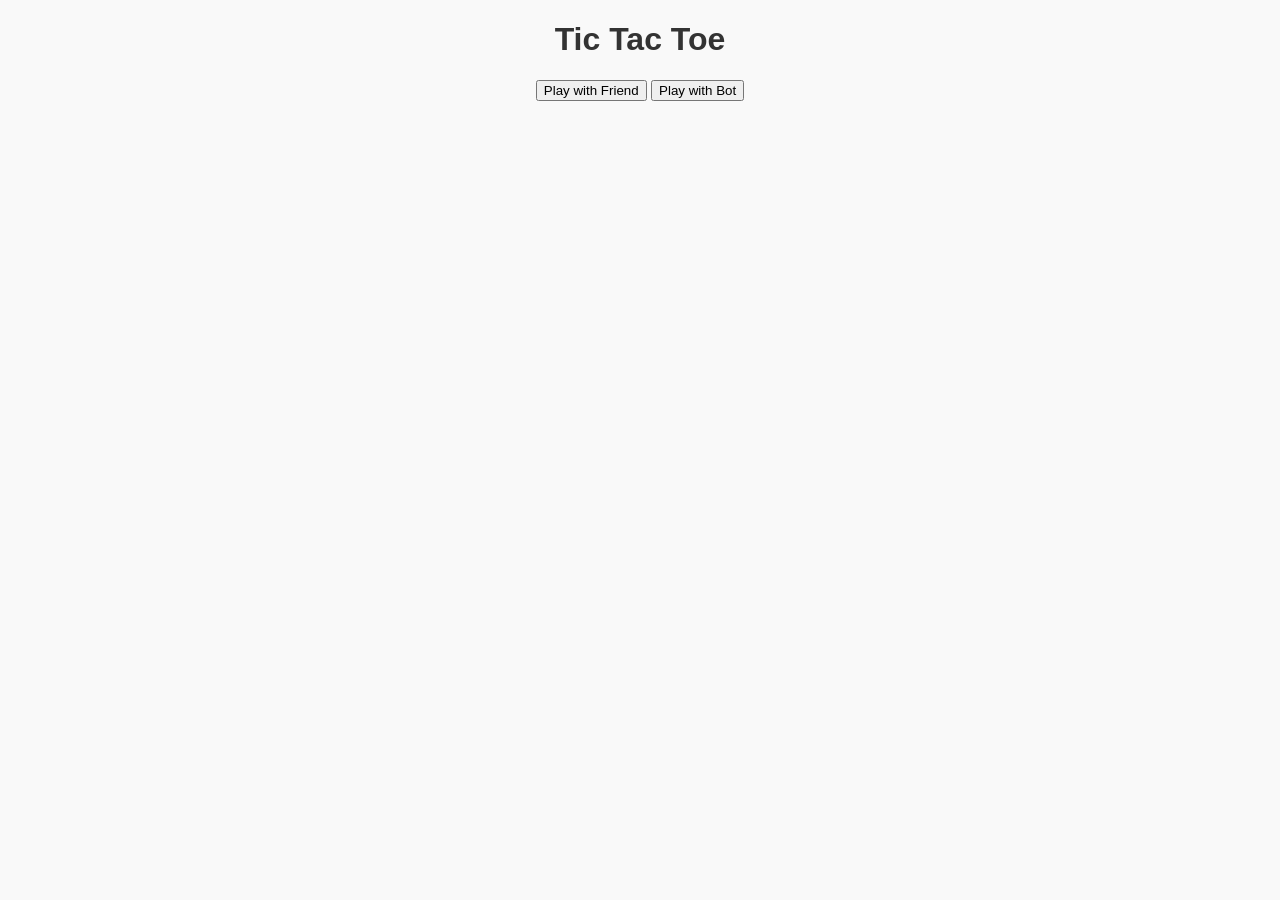
==== index.html @ 3c03b44c "initial page done" ====
<!DOCTYPE html>
<html lang="en">
<head>
  <meta charset="UTF-8">
  <meta name="viewport" content="width=device-width, initial-scale=1.0">
  <title>Tic Tac Toe</title>
  <link rel="stylesheet" href="styles.css">
</head>
<body>
  <h1>Tic Tac Toe</h1>
  <div id="modeSelection">
    <button id="playerVsPlayer">Play with Friend</button>
    <button id="playerVsBot">Play with Bot</button>
  </div>
  <div class="game-board" id="gameBoard" style="display: none;"></div>
  <p id="status"></p>
  <button id="restartButton" style="display: none;">Restart Game</button>

  <!-- Popup for success message -->
  <div id="successPopup" class="popup" style="display: none;">
    <div class="popup-content">
      <h2 id="popupMessage"></h2>
      <button id="popupCloseButton">Close</button>
    </div>
  </div>

  <script src="script.js"></script>
</body>
</html>
---- styles.css ----
body {
    font-family: Arial, sans-serif;
    text-align: center;
    margin: 0;
    padding: 0;
    background-color: #f9f9f9;
  }
  
  h1 {
    color: #333;
  }
  
  .game-board {
    display: grid;
    grid-template-columns: repeat(3, 100px);
    grid-gap: 5px;
    justify-content: center;
    margin: 20px auto;
  }
  
  .cell {
    width: 100px;
    height: 100px;
    background-color: #ffffff;
    border: 2px solid #ddd;
    font-size: 36px;
    font-weight: bold;
    display: flex;
    justify-content: center;
    align-items: center;
    cursor: pointer;
    transition: background-color 0.3s;
  }
  
  .cell.taken {
    cursor: not-allowed;
  }
  
  .cell:hover {
    background-color: #f0f0f0;
  }
  
  #status {
    font-size: 18px;
    margin: 15px 0;
  }
  
  #restartButton {
    padding: 10px 20px;
    font-size: 16px;
    border: none;
    background-color: #4caf50;
    color: white;
    cursor: pointer;
  }
  
  #restartButton:hover {
    background-color: #45a049;
  }
  
  /* Popup styles */
  .popup {
    position: fixed;
    top: 0;
    left: 0;
    width: 100%;
    height: 100%;
    background: rgba(0, 0, 0, 0.5);
    display: flex;
    justify-content: center;
    align-items: center;
    z-index: 1000;
  }
  
  .popup-content {
    background: linear-gradient(135deg, #ff9a9e, #fad0c4, #fbc2eb);
    border-radius: 10px;
    padding: 20px;
    text-align: center;
    box-shadow: 0 5px 15px rgba(0, 0, 0, 0.3);
    animation: popupFadeIn 0.5s ease-out;
  }
  
  .popup-content h2 {
    color: #fff;
    font-size: 24px;
    margin-bottom: 15px;
  }
  
  #popupCloseButton {
    padding: 10px 20px;
    font-size: 16px;
    border: none;
    background-color: #4caf50;
    color: white;
    cursor: pointer;
    border-radius: 5px;
  }
  
  #popupCloseButton:hover {
    background-color: #45a049;
  }
  
  /* Popup animation */
  @keyframes popupFadeIn {
    from {
      opacity: 0;
      transform: scale(0.8);
    }
    to {
      opacity: 1;
      transform: scale(1);
    }
  }
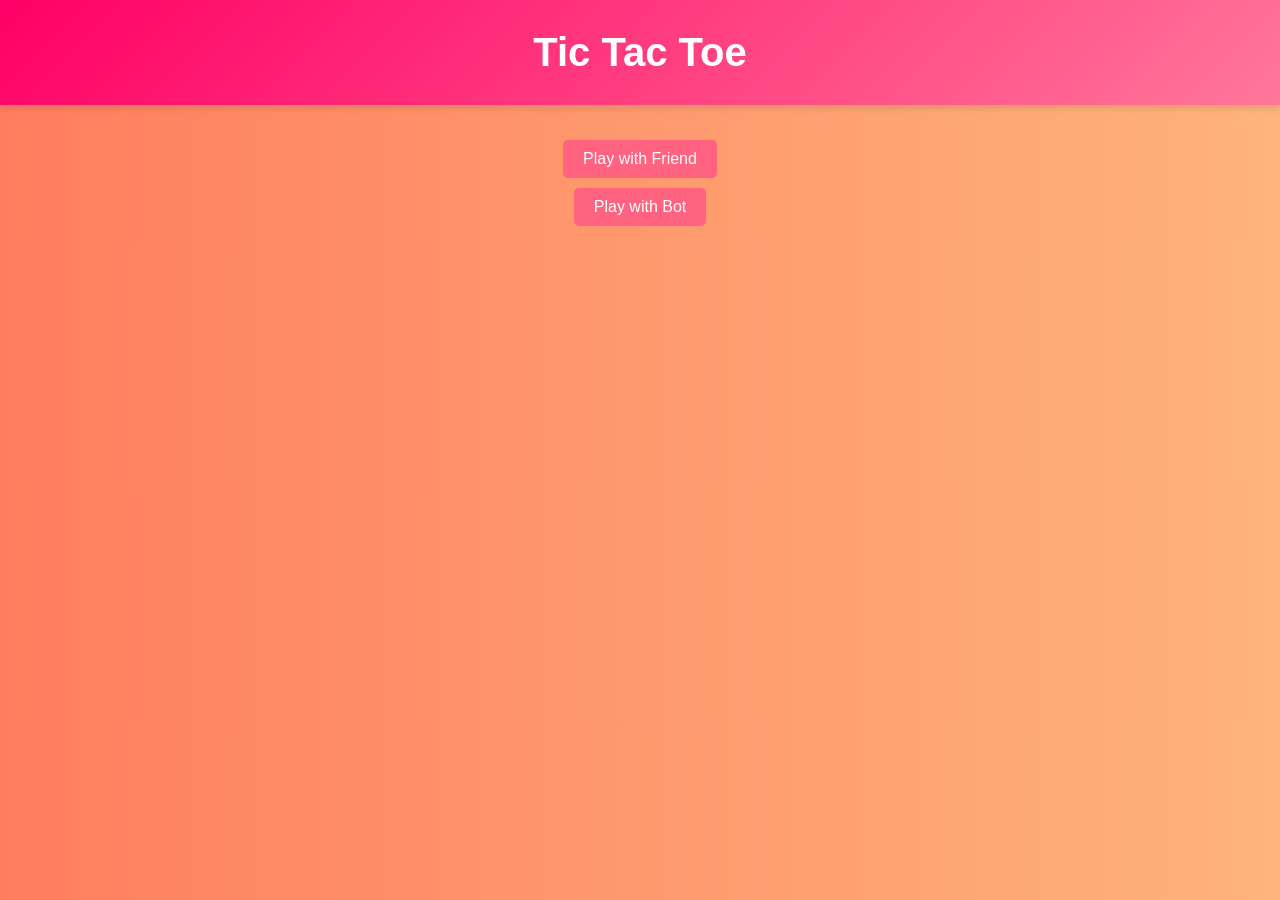
==== commit cf504e3d: "easy medium hard level added" ====
--- a/index.html
+++ b/index.html
@@ -7,14 +7,25 @@
   <link rel="stylesheet" href="styles.css">
 </head>
 <body>
-  <h1>Tic Tac Toe</h1>
-  <div id="modeSelection">
-    <button id="playerVsPlayer">Play with Friend</button>
-    <button id="playerVsBot">Play with Bot</button>
+  <header class="header">
+    <h1>Tic Tac Toe</h1>
+  </header>
+  <div class="container">
+    <div id="modeSelection" class="menu">
+      <button id="playerVsPlayer">Play with Friend</button>
+      <button id="playerVsBot">Play with Bot</button>
+    </div>
+    <div id="difficultySection" class="menu" style="display:none;">
+      <p>Select Bot Difficulty:</p>
+      <button id="easyDifficulty">Easy</button>
+      <button id="mediumDifficulty">Medium</button>
+      <button id="hardDifficulty">Hard</button>
+    </div>
+
+    <div class="game-board" id="gameBoard" style="display: none;"></div>
+    <!-- Remove the status message -->
+    <!-- <p id="status"></p> -->
   </div>
-  <div class="game-board" id="gameBoard" style="display: none;"></div>
-  <p id="status"></p>
-  <button id="restartButton" style="display: none;">Restart Game</button>
 
   <!-- Popup for success message -->
   <div id="successPopup" class="popup" style="display: none;">
--- a/styles.css
+++ b/styles.css
@@ -3,7 +3,7 @@
     text-align: center;
     margin: 0;
     padding: 0;
-    background-color: #f9f9f9;
+    background: linear-gradient(to right, #ff7e5f, #feb47b);
   }
   
   h1 {
@@ -12,24 +12,25 @@
   
   .game-board {
     display: grid;
-    grid-template-columns: repeat(3, 100px);
-    grid-gap: 5px;
+    grid-template-columns: repeat(3, 120px);
+    grid-gap: 10px;
     justify-content: center;
-    margin: 20px auto;
+    margin: 40px auto;
   }
   
   .cell {
-    width: 100px;
-    height: 100px;
-    background-color: #ffffff;
-    border: 2px solid #ddd;
-    font-size: 36px;
+    width: 120px;
+    height: 120px;
+    background-color: #fff;
+    border: 3px solid #f06;
+    border-radius: 10px;
+    font-size: 48px;
     font-weight: bold;
     display: flex;
     justify-content: center;
     align-items: center;
     cursor: pointer;
-    transition: background-color 0.3s;
+    transition: background-color 0.3s, transform 0.2s;
   }
   
   .cell.taken {
@@ -37,7 +38,8 @@
   }
   
   .cell:hover {
-    background-color: #f0f0f0;
+    background-color: #ffe6e6;
+    transform: scale(1.05);
   }
   
   #status {
@@ -45,19 +47,7 @@
     margin: 15px 0;
   }
   
-  #restartButton {
-    padding: 10px 20px;
-    font-size: 16px;
-    border: none;
-    background-color: #4caf50;
-    color: white;
-    cursor: pointer;
-  }
-  
-  #restartButton:hover {
-    background-color: #45a049;
-  }
-  
+
   /* Popup styles */
   .popup {
     position: fixed;
@@ -73,32 +63,32 @@
   }
   
   .popup-content {
-    background: linear-gradient(135deg, #ff9a9e, #fad0c4, #fbc2eb);
-    border-radius: 10px;
-    padding: 20px;
+    background: #fff;
+    border-radius: 15px;
+    padding: 30px;
     text-align: center;
     box-shadow: 0 5px 15px rgba(0, 0, 0, 0.3);
     animation: popupFadeIn 0.5s ease-out;
   }
   
   .popup-content h2 {
-    color: #fff;
-    font-size: 24px;
-    margin-bottom: 15px;
+    color: #333;
+    font-size: 28px;
+    margin-bottom: 20px;
   }
   
   #popupCloseButton {
-    padding: 10px 20px;
-    font-size: 16px;
+    padding: 12px 24px;
+    font-size: 18px;
     border: none;
-    background-color: #4caf50;
+    background-color: #f06;
     color: white;
     cursor: pointer;
-    border-radius: 5px;
+    border-radius: 8px;
   }
   
   #popupCloseButton:hover {
-    background-color: #45a049;
+    background-color: #c0355e;
   }
   
   /* Popup animation */
@@ -112,4 +102,52 @@
       transform: scale(1);
     }
   }
-  +
+  button {
+    background-color: #ff637f;
+    color: #fff;
+    transition: 0.3s;
+  }
+  
+  button:hover {
+    background-color: #ff405e;
+  }
+
+  .header {
+    background: linear-gradient(135deg, #f06, #f79);
+    padding: 30px;
+    margin-bottom: 30px;
+    box-shadow: 0 4px 6px rgba(0, 0, 0, 0.1);
+  }
+  .header h1 {
+    color: #fff;
+    font-size: 2.5rem;
+    margin: 0;
+  }
+  .container {
+    max-width: 600px;
+    margin: auto;
+  }
+  .menu {
+    margin: 10px 0;
+    display: flex;
+    flex-direction: column;
+    align-items: center;
+  }
+  .menu p {
+    margin-bottom: 10px;
+    font-size: 1.2rem;
+    color: #333;
+  }
+  .menu button {
+    margin: 5px 0;
+    padding: 10px 20px;
+    font-size: 1rem;
+    border: none;
+    border-radius: 5px;
+    cursor: pointer;
+    transition: background-color 0.3s;
+  }
+  .menu button:hover {
+    background-color: #ff405e;
+  }
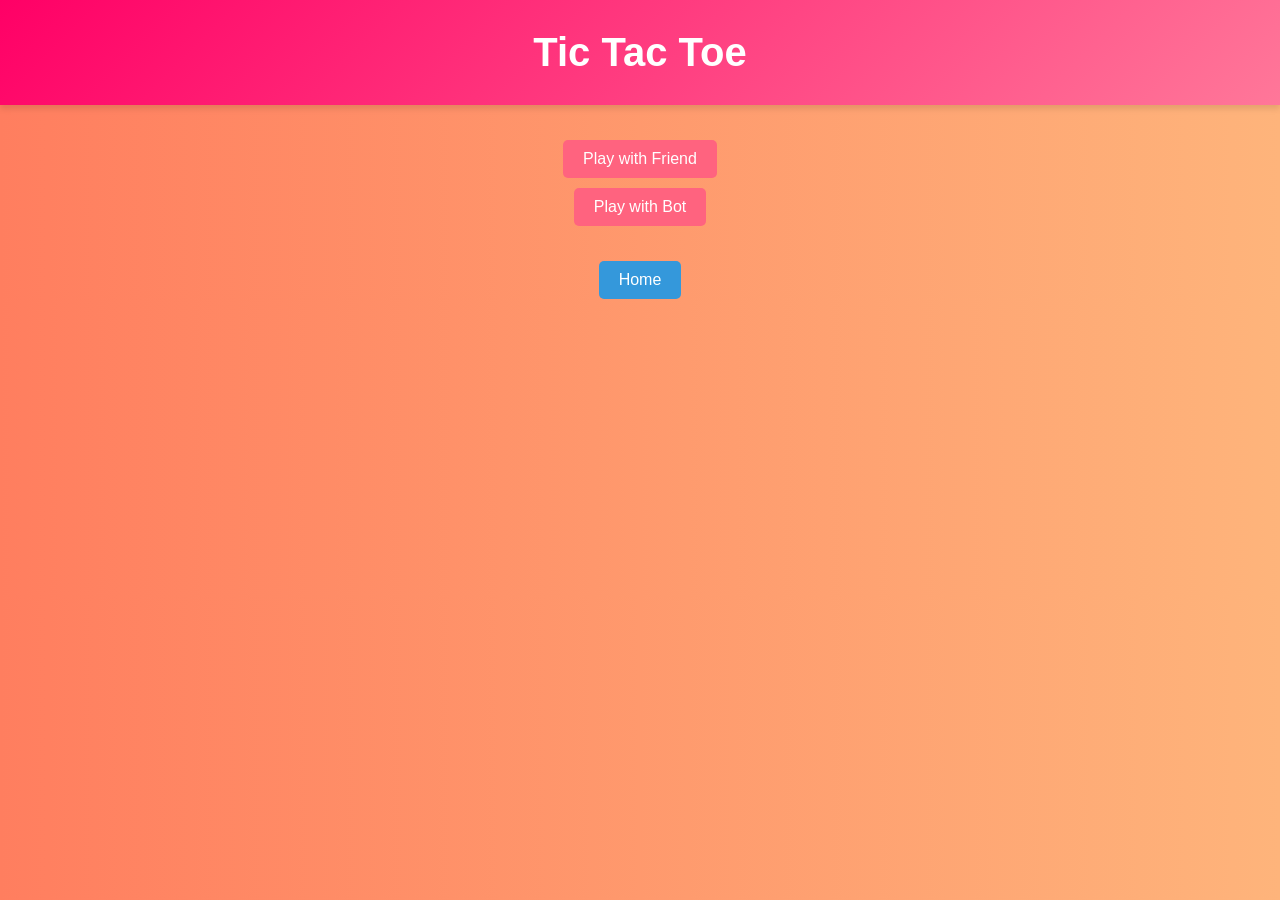
==== commit ed67bf9e: "message added" ====
--- a/index.html
+++ b/index.html
@@ -22,9 +22,16 @@
       <button id="hardDifficulty">Hard</button>
     </div>
 
-    <div class="game-board" id="gameBoard" style="display: none;"></div>
-    <!-- Remove the status message -->
-    <!-- <p id="status"></p> -->
+    <!-- Move the status message outside the game board -->
+    <p id="status" style="display: none;">Player X's turn</p>
+
+    <div class="game-board" id="gameBoard" style="display: none;">
+      <!-- ...existing game board cells... -->
+    </div>
+    
+    <!-- Add Home button -->
+    <button id="homeButton">Home</button>
+    
   </div>
 
   <!-- Popup for success message -->
--- a/styles.css
+++ b/styles.css
@@ -54,6 +54,8 @@
     top: 0;
     left: 0;
     width: 100%;
+    height: 100%;
+    background: rgba(0, 0, 0, 0.5);
     height: 100%;
     background: rgba(0, 0, 0, 0.5);
     display: flex;
@@ -151,3 +153,19 @@
   .menu button:hover {
     background-color: #ff405e;
   }
+
+  /* Style for Home button */
+  #homeButton {
+    padding: 10px 20px;
+    font-size: 1rem;
+    border: none;
+    border-radius: 5px;
+    background-color: #3498db;
+    color: white;
+    cursor: pointer;
+    transition: background-color 0.3s;
+    margin-top: 20px;
+  }
+  #homeButton:hover {
+    background-color: #2980b9;
+  }
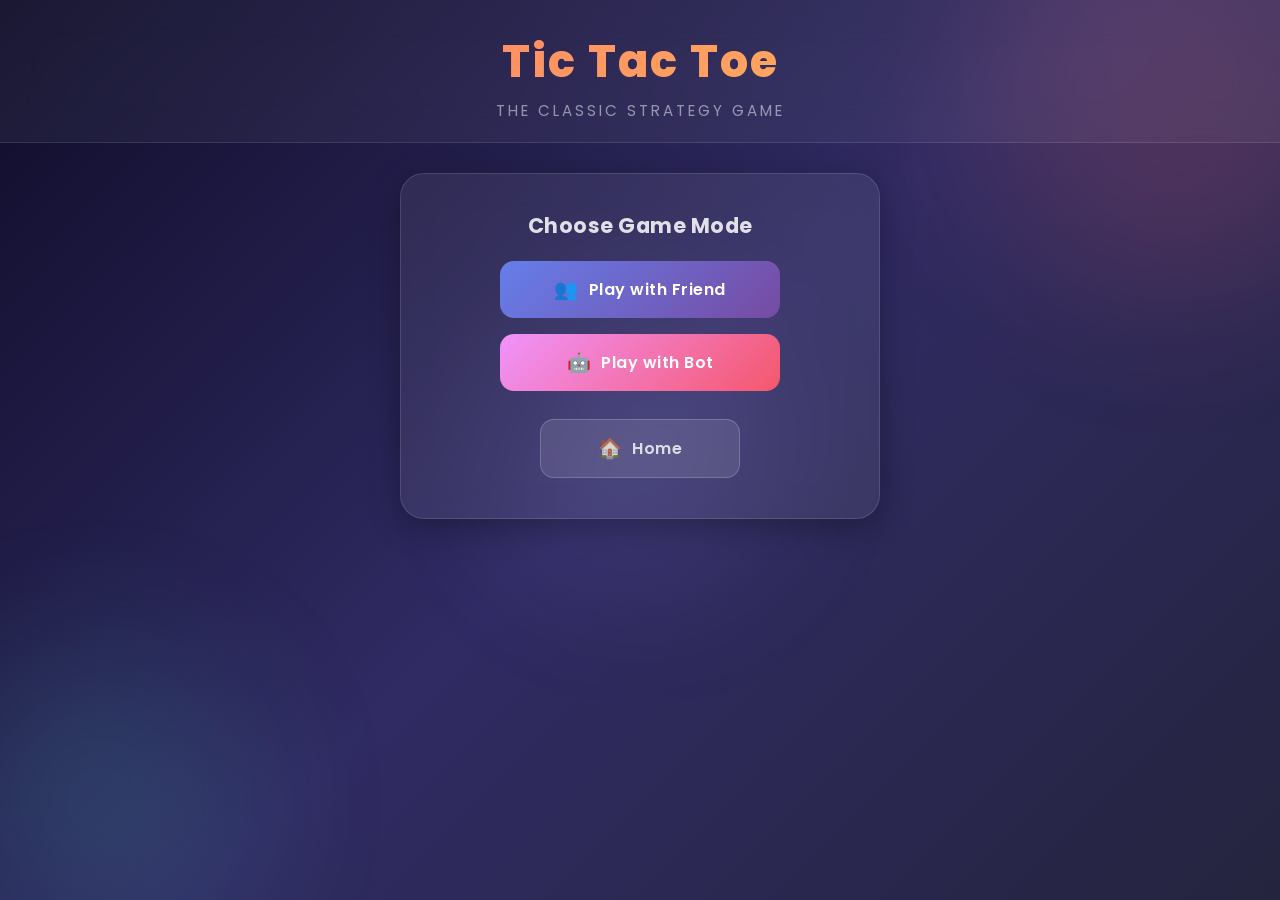
==== commit a0d7dcc9: "redesigned and some option added eg selecting who is going to play first" ====
--- a/index.html
+++ b/index.html
@@ -4,41 +4,76 @@
   <meta charset="UTF-8">
   <meta name="viewport" content="width=device-width, initial-scale=1.0">
   <title>Tic Tac Toe</title>
+  <link rel="preconnect" href="https://fonts.googleapis.com">
+  <link rel="preconnect" href="https://fonts.gstatic.com" crossorigin>
+  <link href="https://fonts.googleapis.com/css2?family=Poppins:wght@400;600;700;800&display=swap" rel="stylesheet">
   <link rel="stylesheet" href="styles.css">
 </head>
 <body>
+  <div class="bg-decoration">
+    <div class="circle circle-1"></div>
+    <div class="circle circle-2"></div>
+    <div class="circle circle-3"></div>
+  </div>
+
   <header class="header">
     <h1>Tic Tac Toe</h1>
+    <p class="header-subtitle">The classic strategy game</p>
   </header>
+
   <div class="container">
-    <div id="modeSelection" class="menu">
-      <button id="playerVsPlayer">Play with Friend</button>
-      <button id="playerVsBot">Play with Bot</button>
+    <p id="versionDisplay" class="version-badge" style="display: none;"></p>
+
+    <div class="card">
+      <div id="modeSelection" class="menu">
+        <h2 class="menu-title">Choose Game Mode</h2>
+        <button id="playerVsPlayer" class="btn btn-primary">
+          <span class="btn-icon">&#128101;</span> Play with Friend
+        </button>
+        <button id="playerVsBot" class="btn btn-secondary">
+          <span class="btn-icon">&#129302;</span> Play with Bot
+        </button>
+      </div>
+
+      <div id="difficultySection" class="menu" style="display:none;">
+        <h2 class="menu-title">Select Difficulty</h2>
+        <button id="easyDifficulty" class="btn btn-easy">
+          <span class="btn-icon">&#127811;</span> Easy
+        </button>
+        <button id="mediumDifficulty" class="btn btn-medium">
+          <span class="btn-icon">&#9889;</span> Medium
+        </button>
+        <button id="hardDifficulty" class="btn btn-hard">
+          <span class="btn-icon">&#128293;</span> Hard
+        </button>
+      </div>
+
+      <div id="turnSelection" class="menu" style="display:none;">
+        <h2 class="menu-title">Who Goes First?</h2>
+        <button id="playerFirst" class="btn btn-player-first">
+          <span class="btn-icon">&#9995;</span> You First
+        </button>
+        <button id="botFirst" class="btn btn-bot-first">
+          <span class="btn-icon">&#129302;</span> Bot First
+        </button>
+      </div>
+
+      <p id="status" class="status-text" style="display: none;">Player X's turn</p>
+
+      <div class="game-board" id="gameBoard" style="display: none;"></div>
+
+      <button id="homeButton" class="btn btn-home">
+        <span class="btn-icon">&#127968;</span> Home
+      </button>
     </div>
-    <div id="difficultySection" class="menu" style="display:none;">
-      <p>Select Bot Difficulty:</p>
-      <button id="easyDifficulty">Easy</button>
-      <button id="mediumDifficulty">Medium</button>
-      <button id="hardDifficulty">Hard</button>
-    </div>
-
-    <!-- Move the status message outside the game board -->
-    <p id="status" style="display: none;">Player X's turn</p>
-
-    <div class="game-board" id="gameBoard" style="display: none;">
-      <!-- ...existing game board cells... -->
-    </div>
-    
-    <!-- Add Home button -->
-    <button id="homeButton">Home</button>
-    
   </div>
 
   <!-- Popup for success message -->
-  <div id="successPopup" class="popup" style="display: none;">
-    <div class="popup-content">
+  <div id="successPopup" class="popup-overlay" style="display: none;">
+    <div class="popup-card">
+      <div class="popup-icon" id="popupIcon">&#127942;</div>
       <h2 id="popupMessage"></h2>
-      <button id="popupCloseButton">Close</button>
+      <button id="popupCloseButton" class="btn btn-popup">Play Again</button>
     </div>
   </div>
 
--- a/styles.css
+++ b/styles.css
@@ -1,171 +1,486 @@
+/* ===== Reset & Base ===== */
+*, *::before, *::after {
+  box-sizing: border-box;
+  margin: 0;
+  padding: 0;
+}
+
 body {
-    font-family: Arial, sans-serif;
-    text-align: center;
-    margin: 0;
-    padding: 0;
-    background: linear-gradient(to right, #ff7e5f, #feb47b);
-  }
-  
-  h1 {
-    color: #333;
-  }
-  
+  font-family: 'Poppins', sans-serif;
+  text-align: center;
+  min-height: 100vh;
+  background: #0f0c29;
+  background: linear-gradient(135deg, #0f0c29 0%, #302b63 50%, #24243e 100%);
+  color: #e0e0e0;
+  overflow-x: hidden;
+  position: relative;
+}
+
+/* ===== Animated Background Decorations ===== */
+.bg-decoration {
+  position: fixed;
+  top: 0;
+  left: 0;
+  width: 100%;
+  height: 100%;
+  pointer-events: none;
+  z-index: 0;
+  overflow: hidden;
+}
+
+.circle {
+  position: absolute;
+  border-radius: 50%;
+  filter: blur(80px);
+  opacity: 0.15;
+  animation: float 8s ease-in-out infinite;
+}
+
+.circle-1 {
+  width: 400px;
+  height: 400px;
+  background: #ff6b6b;
+  top: -100px;
+  right: -100px;
+  animation-delay: 0s;
+}
+
+.circle-2 {
+  width: 300px;
+  height: 300px;
+  background: #4ecdc4;
+  bottom: -50px;
+  left: -50px;
+  animation-delay: 2s;
+}
+
+.circle-3 {
+  width: 250px;
+  height: 250px;
+  background: #a29bfe;
+  top: 50%;
+  left: 50%;
+  transform: translate(-50%, -50%);
+  animation-delay: 4s;
+}
+
+@keyframes float {
+  0%, 100% { transform: translateY(0) scale(1); }
+  50% { transform: translateY(-30px) scale(1.05); }
+}
+
+/* ===== Header ===== */
+.header {
+  background: rgba(255, 255, 255, 0.05);
+  backdrop-filter: blur(20px);
+  -webkit-backdrop-filter: blur(20px);
+  border-bottom: 1px solid rgba(255, 255, 255, 0.1);
+  padding: 28px 20px 20px;
+  position: relative;
+  z-index: 1;
+}
+
+.header h1 {
+  color: #fff;
+  font-size: 2.8rem;
+  font-weight: 800;
+  letter-spacing: 2px;
+  background: linear-gradient(135deg, #ff6b6b, #feca57, #48dbfb, #ff9ff3);
+  background-size: 300% 300%;
+  -webkit-background-clip: text;
+  -webkit-text-fill-color: transparent;
+  background-clip: text;
+  animation: gradientShift 4s ease infinite;
+}
+
+.header-subtitle {
+  color: rgba(255, 255, 255, 0.5);
+  font-size: 0.95rem;
+  font-weight: 400;
+  margin-top: 4px;
+  letter-spacing: 3px;
+  text-transform: uppercase;
+}
+
+@keyframes gradientShift {
+  0% { background-position: 0% 50%; }
+  50% { background-position: 100% 50%; }
+  100% { background-position: 0% 50%; }
+}
+
+/* ===== Container ===== */
+.container {
+  max-width: 520px;
+  margin: 30px auto;
+  padding: 0 20px;
+  position: relative;
+  z-index: 1;
+}
+
+/* ===== Glassmorphism Card ===== */
+.card {
+  background: rgba(255, 255, 255, 0.07);
+  backdrop-filter: blur(16px);
+  -webkit-backdrop-filter: blur(16px);
+  border: 1px solid rgba(255, 255, 255, 0.12);
+  border-radius: 24px;
+  padding: 36px 28px;
+  box-shadow: 0 8px 32px rgba(0, 0, 0, 0.3);
+  animation: cardSlideIn 0.5s ease-out;
+}
+
+@keyframes cardSlideIn {
+  from { opacity: 0; transform: translateY(20px); }
+  to { opacity: 1; transform: translateY(0); }
+}
+
+/* ===== Version Badge ===== */
+.version-badge {
+  display: inline-block;
+  font-size: 0.85rem;
+  color: #fff;
+  background: linear-gradient(135deg, rgba(78, 205, 196, 0.3), rgba(162, 155, 254, 0.3));
+  border: 1px solid rgba(78, 205, 196, 0.3);
+  padding: 6px 18px;
+  border-radius: 50px;
+  margin-bottom: 16px;
+  letter-spacing: 1px;
+  font-weight: 600;
+}
+
+/* ===== Menu ===== */
+.menu {
+  display: flex;
+  flex-direction: column;
+  align-items: center;
+  gap: 12px;
+}
+
+.menu-title {
+  font-size: 1.3rem;
+  font-weight: 700;
+  color: rgba(255, 255, 255, 0.85);
+  margin-bottom: 8px;
+  letter-spacing: 0.5px;
+}
+
+/* ===== Buttons ===== */
+.btn {
+  display: inline-flex;
+  align-items: center;
+  justify-content: center;
+  gap: 10px;
+  padding: 14px 32px;
+  margin-bottom: 4px;
+  font-size: 1rem;
+  font-family: 'Poppins', sans-serif;
+  font-weight: 600;
+  border: none;
+  border-radius: 14px;
+  cursor: pointer;
+  transition: all 0.3s cubic-bezier(0.25, 0.46, 0.45, 0.94);
+  width: 100%;
+  max-width: 280px;
+  position: relative;
+  overflow: hidden;
+  letter-spacing: 0.5px;
+}
+
+.btn::before {
+  content: '';
+  position: absolute;
+  top: 0;
+  left: -100%;
+  width: 100%;
+  height: 100%;
+  background: linear-gradient(90deg, transparent, rgba(255,255,255,0.15), transparent);
+  transition: left 0.5s;
+}
+
+.btn:hover::before {
+  left: 100%;
+}
+
+.btn:hover {
+  transform: translateY(-3px);
+  box-shadow: 0 8px 25px rgba(0, 0, 0, 0.3);
+}
+
+.btn:active {
+  transform: translateY(-1px);
+}
+
+.btn-icon {
+  font-size: 1.2rem;
+}
+
+.btn-primary {
+  background: linear-gradient(135deg, #667eea, #764ba2);
+  color: #fff;
+}
+
+.btn-primary:hover {
+  background: linear-gradient(135deg, #7b93f5, #8a5fba);
+}
+
+.btn-secondary {
+  background: linear-gradient(135deg, #f093fb, #f5576c);
+  color: #fff;
+}
+
+.btn-secondary:hover {
+  background: linear-gradient(135deg, #f5a9fc, #f76d7f);
+}
+
+.btn-easy {
+  background: linear-gradient(135deg, #43e97b, #38f9d7);
+  color: #1a1a2e;
+}
+
+.btn-easy:hover {
+  background: linear-gradient(135deg, #5eed91, #5dfae0);
+}
+
+.btn-medium {
+  background: linear-gradient(135deg, #f6d365, #fda085);
+  color: #1a1a2e;
+}
+
+.btn-medium:hover {
+  background: linear-gradient(135deg, #f7da7b, #fdad96);
+}
+
+.btn-hard {
+  background: linear-gradient(135deg, #ff5858, #f857a6);
+  color: #fff;
+}
+
+.btn-hard:hover {
+  background: linear-gradient(135deg, #ff7070, #f96fb5);
+}
+
+.btn-player-first {
+  background: linear-gradient(135deg, #48dbfb, #0abde3);
+  color: #1a1a2e;
+}
+
+.btn-player-first:hover {
+  background: linear-gradient(135deg, #6de4fc, #2dc8e8);
+}
+
+.btn-bot-first {
+  background: linear-gradient(135deg, #ff6b6b, #ee5a24);
+  color: #fff;
+}
+
+.btn-bot-first:hover {
+  background: linear-gradient(135deg, #ff8787, #f16d3f);
+}
+
+.btn-home {
+  background: rgba(255, 255, 255, 0.1);
+  border: 1px solid rgba(255, 255, 255, 0.2);
+  color: rgba(255, 255, 255, 0.8);
+  margin-top: 24px;
+  max-width: 200px;
+}
+
+.btn-home:hover {
+  background: rgba(255, 255, 255, 0.2);
+  border-color: rgba(255, 255, 255, 0.3);
+  color: #fff;
+}
+
+/* ===== Status Text ===== */
+.status-text {
+  font-size: 1.1rem;
+  font-weight: 600;
+  color: rgba(255, 255, 255, 0.8);
+  margin: 12px 0 4px;
+  padding: 10px 20px;
+  background: rgba(255, 255, 255, 0.08);
+  border-radius: 12px;
+  display: inline-block;
+  letter-spacing: 0.5px;
+}
+
+/* ===== Game Board ===== */
+.game-board {
+  display: grid;
+  grid-template-columns: repeat(3, 1fr);
+  gap: 12px;
+  justify-content: center;
+  margin: 24px auto;
+  max-width: 380px;
+}
+
+.cell {
+  aspect-ratio: 1;
+  background: rgba(255, 255, 255, 0.06);
+  border: 2px solid rgba(255, 255, 255, 0.12);
+  border-radius: 16px;
+  font-size: 2.8rem;
+  font-weight: 800;
+  font-family: 'Poppins', sans-serif;
+  display: flex;
+  justify-content: center;
+  align-items: center;
+  cursor: pointer;
+  transition: all 0.3s cubic-bezier(0.25, 0.46, 0.45, 0.94);
+  color: transparent;
+  user-select: none;
+}
+
+.cell:hover:not(.taken) {
+  background: rgba(255, 255, 255, 0.12);
+  border-color: rgba(255, 255, 255, 0.25);
+  transform: scale(1.05);
+  box-shadow: 0 4px 20px rgba(0, 0, 0, 0.2);
+}
+
+.cell.taken {
+  cursor: not-allowed;
+  animation: cellPop 0.3s ease-out;
+}
+
+.cell.x-mark {
+  color: #48dbfb;
+  text-shadow: 0 0 20px rgba(72, 219, 251, 0.4);
+  border-color: rgba(72, 219, 251, 0.3);
+  background: rgba(72, 219, 251, 0.08);
+}
+
+.cell.o-mark {
+  color: #ff6b6b;
+  text-shadow: 0 0 20px rgba(255, 107, 107, 0.4);
+  border-color: rgba(255, 107, 107, 0.3);
+  background: rgba(255, 107, 107, 0.08);
+}
+
+@keyframes cellPop {
+  0% { transform: scale(0.8); }
+  50% { transform: scale(1.1); }
+  100% { transform: scale(1); }
+}
+
+/* ===== Popup Overlay ===== */
+.popup-overlay {
+  position: fixed;
+  top: 0;
+  left: 0;
+  width: 100%;
+  height: 100%;
+  background: rgba(0, 0, 0, 0.6);
+  backdrop-filter: blur(8px);
+  -webkit-backdrop-filter: blur(8px);
+  display: flex;
+  justify-content: center;
+  align-items: center;
+  z-index: 1000;
+  animation: overlayFadeIn 0.3s ease-out;
+}
+
+@keyframes overlayFadeIn {
+  from { opacity: 0; }
+  to { opacity: 1; }
+}
+
+.popup-card {
+  background: rgba(30, 30, 60, 0.95);
+  backdrop-filter: blur(20px);
+  -webkit-backdrop-filter: blur(20px);
+  border: 1px solid rgba(255, 255, 255, 0.15);
+  border-radius: 28px;
+  padding: 40px 48px;
+  text-align: center;
+  box-shadow: 0 20px 60px rgba(0, 0, 0, 0.5);
+  animation: popupBounceIn 0.5s cubic-bezier(0.68, -0.55, 0.27, 1.55);
+  max-width: 360px;
+  width: 90%;
+}
+
+.popup-icon {
+  font-size: 3.5rem;
+  margin-bottom: 12px;
+  animation: iconBounce 1s ease infinite;
+}
+
+@keyframes iconBounce {
+  0%, 100% { transform: translateY(0); }
+  50% { transform: translateY(-8px); }
+}
+
+.popup-card h2 {
+  color: #fff;
+  font-size: 1.8rem;
+  font-weight: 700;
+  margin-bottom: 24px;
+  background: linear-gradient(135deg, #feca57, #ff6b6b);
+  -webkit-background-clip: text;
+  -webkit-text-fill-color: transparent;
+  background-clip: text;
+}
+
+.btn-popup {
+  background: linear-gradient(135deg, #667eea, #764ba2);
+  color: #fff;
+  padding: 14px 36px;
+  font-size: 1rem;
+  border-radius: 14px;
+  max-width: none;
+  width: auto;
+}
+
+.btn-popup:hover {
+  background: linear-gradient(135deg, #7b93f5, #8a5fba);
+}
+
+@keyframes popupBounceIn {
+  from {
+    opacity: 0;
+    transform: scale(0.5) translateY(40px);
+  }
+  to {
+    opacity: 1;
+    transform: scale(1) translateY(0);
+  }
+}
+
+/* ===== Responsive ===== */
+@media (max-width: 480px) {
+  .header h1 {
+    font-size: 2rem;
+  }
+
+  .header-subtitle {
+    font-size: 0.75rem;
+  }
+
+  .card {
+    padding: 24px 18px;
+    border-radius: 20px;
+  }
+
   .game-board {
-    display: grid;
-    grid-template-columns: repeat(3, 120px);
-    grid-gap: 10px;
-    justify-content: center;
-    margin: 40px auto;
-  }
-  
+    max-width: 300px;
+    gap: 8px;
+  }
+
   .cell {
-    width: 120px;
-    height: 120px;
-    background-color: #fff;
-    border: 3px solid #f06;
-    border-radius: 10px;
-    font-size: 48px;
-    font-weight: bold;
-    display: flex;
-    justify-content: center;
-    align-items: center;
-    cursor: pointer;
-    transition: background-color 0.3s, transform 0.2s;
-  }
-  
-  .cell.taken {
-    cursor: not-allowed;
-  }
-  
-  .cell:hover {
-    background-color: #ffe6e6;
-    transform: scale(1.05);
-  }
-  
-  #status {
-    font-size: 18px;
-    margin: 15px 0;
-  }
-  
-
-  /* Popup styles */
-  .popup {
-    position: fixed;
-    top: 0;
-    left: 0;
-    width: 100%;
-    height: 100%;
-    background: rgba(0, 0, 0, 0.5);
-    height: 100%;
-    background: rgba(0, 0, 0, 0.5);
-    display: flex;
-    justify-content: center;
-    align-items: center;
-    z-index: 1000;
-  }
-  
-  .popup-content {
-    background: #fff;
-    border-radius: 15px;
-    padding: 30px;
-    text-align: center;
-    box-shadow: 0 5px 15px rgba(0, 0, 0, 0.3);
-    animation: popupFadeIn 0.5s ease-out;
-  }
-  
-  .popup-content h2 {
-    color: #333;
-    font-size: 28px;
-    margin-bottom: 20px;
-  }
-  
-  #popupCloseButton {
+    font-size: 2.2rem;
+    border-radius: 12px;
+  }
+
+  .btn {
     padding: 12px 24px;
-    font-size: 18px;
-    border: none;
-    background-color: #f06;
-    color: white;
-    cursor: pointer;
-    border-radius: 8px;
-  }
-  
-  #popupCloseButton:hover {
-    background-color: #c0355e;
-  }
-  
-  /* Popup animation */
-  @keyframes popupFadeIn {
-    from {
-      opacity: 0;
-      transform: scale(0.8);
-    }
-    to {
-      opacity: 1;
-      transform: scale(1);
-    }
-  }
-
-  button {
-    background-color: #ff637f;
-    color: #fff;
-    transition: 0.3s;
-  }
-  
-  button:hover {
-    background-color: #ff405e;
-  }
-
-  .header {
-    background: linear-gradient(135deg, #f06, #f79);
-    padding: 30px;
-    margin-bottom: 30px;
-    box-shadow: 0 4px 6px rgba(0, 0, 0, 0.1);
-  }
-  .header h1 {
-    color: #fff;
-    font-size: 2.5rem;
-    margin: 0;
-  }
-  .container {
-    max-width: 600px;
-    margin: auto;
-  }
-  .menu {
-    margin: 10px 0;
-    display: flex;
-    flex-direction: column;
-    align-items: center;
-  }
-  .menu p {
-    margin-bottom: 10px;
-    font-size: 1.2rem;
-    color: #333;
-  }
-  .menu button {
-    margin: 5px 0;
-    padding: 10px 20px;
-    font-size: 1rem;
-    border: none;
-    border-radius: 5px;
-    cursor: pointer;
-    transition: background-color 0.3s;
-  }
-  .menu button:hover {
-    background-color: #ff405e;
-  }
-
-  /* Style for Home button */
-  #homeButton {
-    padding: 10px 20px;
-    font-size: 1rem;
-    border: none;
-    border-radius: 5px;
-    background-color: #3498db;
-    color: white;
-    cursor: pointer;
-    transition: background-color 0.3s;
-    margin-top: 20px;
-  }
-  #homeButton:hover {
-    background-color: #2980b9;
-  }
+    font-size: 0.95rem;
+  }
+
+  .popup-card {
+    padding: 28px 24px;
+  }
+
+  .popup-card h2 {
+    font-size: 1.4rem;
+  }
+}
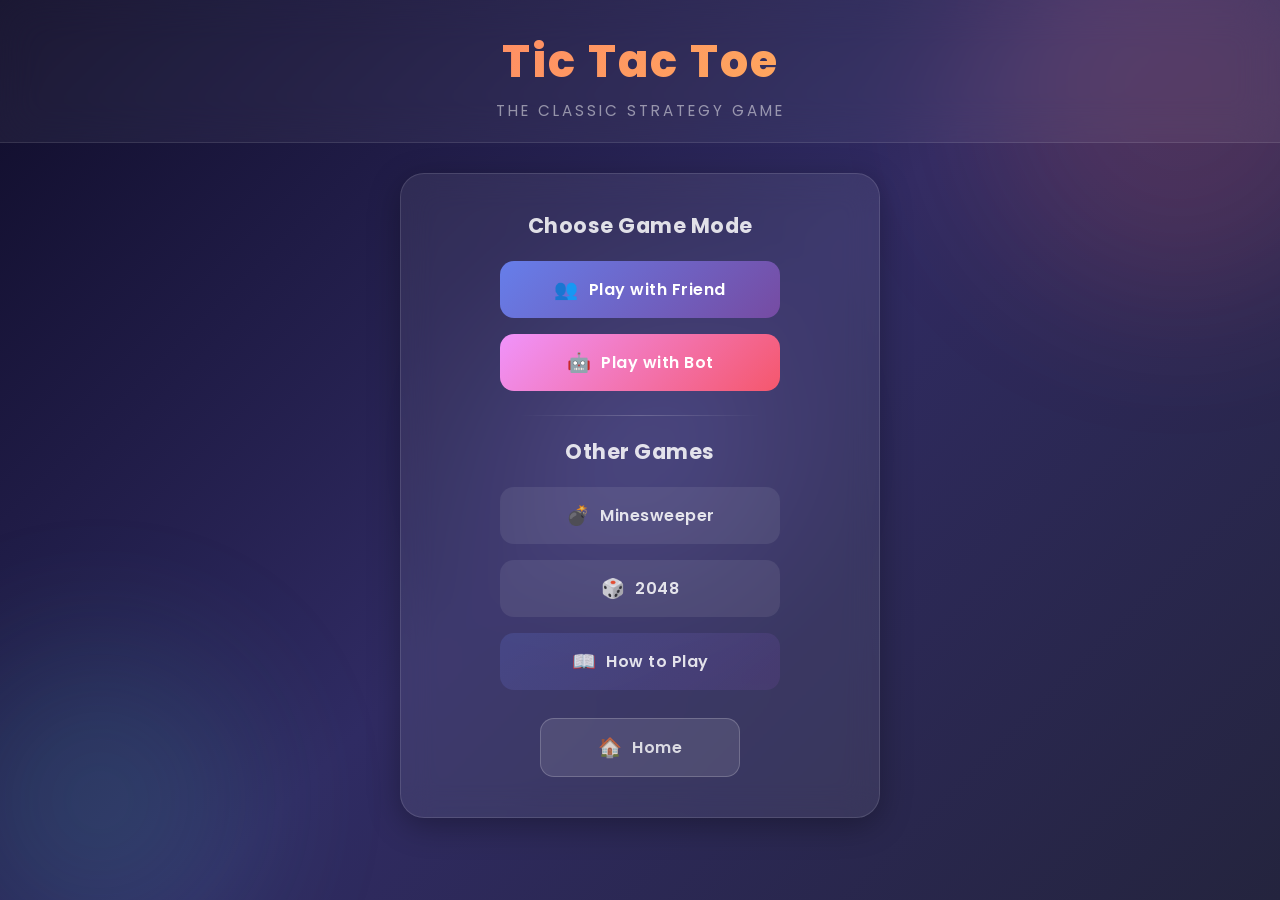
==== commit 79015528: "two more games 2048 and minesweeper added" ====
--- a/index.html
+++ b/index.html
@@ -33,6 +33,18 @@
         <button id="playerVsBot" class="btn btn-secondary">
           <span class="btn-icon">&#129302;</span> Play with Bot
         </button>
+
+        <div class="menu-divider"></div>
+        <h2 class="menu-title">Other Games</h2>
+        <a href="minesweeper.html" class="btn btn-nav-featured">
+          <span class="btn-icon">&#128163;</span> Minesweeper
+        </a>
+        <a href="2048.html" class="btn btn-nav-featured">
+          <span class="btn-icon">&#127922;</span> 2048
+        </a>
+        <a href="rules.html" class="btn btn-nav-featured btn-rules">
+          <span class="btn-icon">&#128214;</span> How to Play
+        </a>
       </div>
 
       <div id="difficultySection" class="menu" style="display:none;">
--- a/styles.css
+++ b/styles.css
@@ -162,6 +162,37 @@
   color: rgba(255, 255, 255, 0.85);
   margin-bottom: 8px;
   letter-spacing: 0.5px;
+}
+
+.menu-divider {
+  width: 80%;
+  max-width: 240px;
+  height: 1px;
+  background: linear-gradient(90deg, transparent, rgba(255, 255, 255, 0.2), transparent);
+  margin: 8px 0;
+}
+
+.btn-nav-featured {
+  background: rgba(255, 255, 255, 0.08);
+  border: 1px solid rgba(255, 255, 255, 0.15);
+  color: rgba(255, 255, 255, 0.85);
+  text-decoration: none;
+}
+
+.btn-nav-featured:hover {
+  background: rgba(255, 255, 255, 0.18);
+  border-color: rgba(255, 255, 255, 0.3);
+  color: #fff;
+}
+
+.btn-rules {
+  background: linear-gradient(135deg, rgba(102, 126, 234, 0.2), rgba(118, 75, 162, 0.2));
+  border-color: rgba(102, 126, 234, 0.3);
+}
+
+.btn-rules:hover {
+  background: linear-gradient(135deg, rgba(102, 126, 234, 0.35), rgba(118, 75, 162, 0.35));
+  border-color: rgba(102, 126, 234, 0.5);
 }
 
 /* ===== Buttons ===== */
@@ -446,6 +477,31 @@
   }
 }
 
+/* ===== Navigation Buttons ===== */
+.nav-buttons {
+  display: flex;
+  gap: 10px;
+  justify-content: center;
+  flex-wrap: wrap;
+  margin-top: 16px;
+}
+
+.btn-nav {
+  background: rgba(255, 255, 255, 0.1);
+  border: 1px solid rgba(255, 255, 255, 0.2);
+  color: rgba(255, 255, 255, 0.8);
+  max-width: 200px;
+  font-size: 0.9rem;
+  padding: 10px 18px;
+  text-decoration: none;
+}
+
+.btn-nav:hover {
+  background: rgba(255, 255, 255, 0.2);
+  border-color: rgba(255, 255, 255, 0.3);
+  color: #fff;
+}
+
 /* ===== Responsive ===== */
 @media (max-width: 480px) {
   .header h1 {
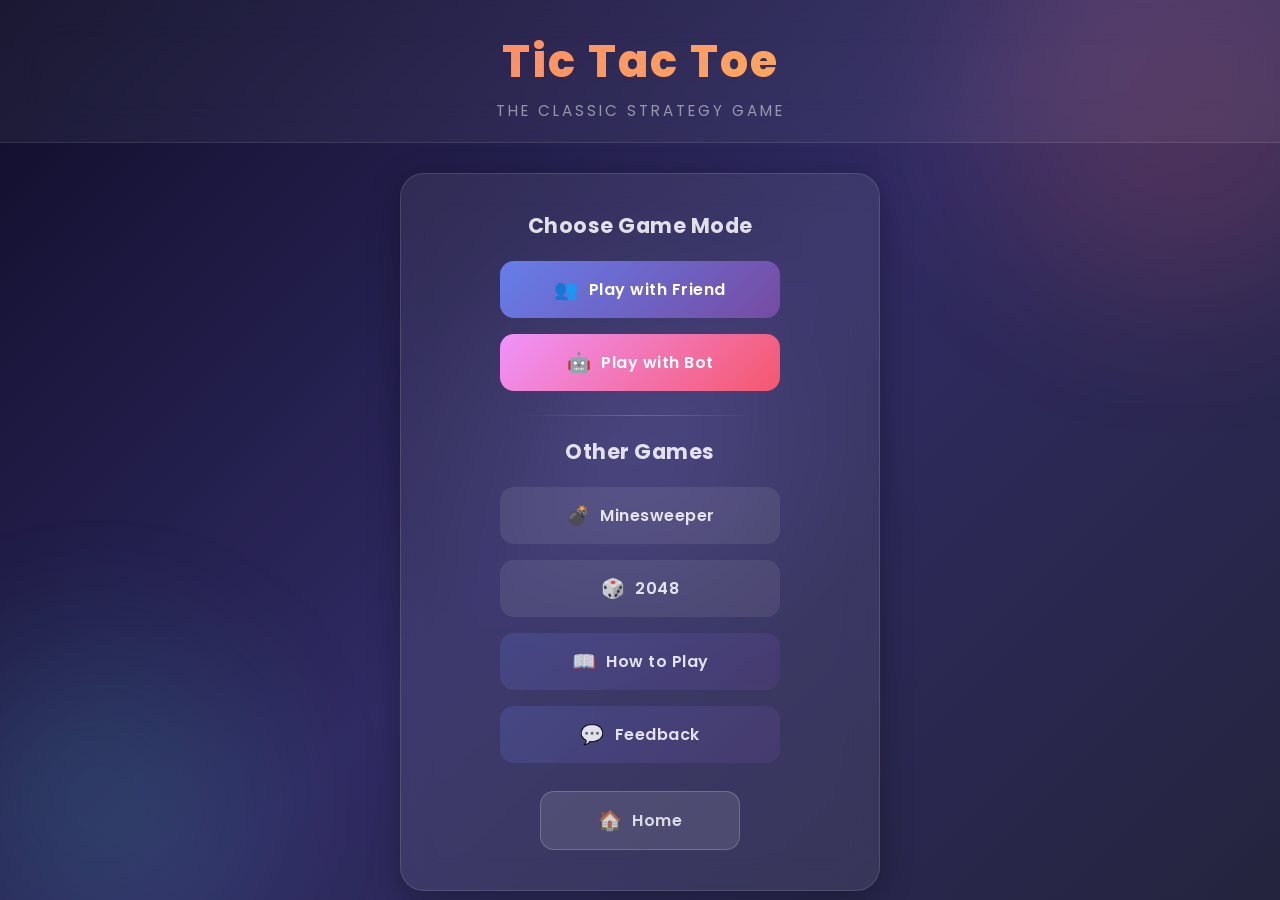
==== commit adf6747e: "added feedback sending option to telegram" ====
--- a/index.html
+++ b/index.html
@@ -44,6 +44,9 @@
         </a>
         <a href="rules.html" class="btn btn-nav-featured btn-rules">
           <span class="btn-icon">&#128214;</span> How to Play
+        </a>
+        <a href="feedback.html" class="btn btn-nav-featured btn-rules">
+          <span class="btn-icon">&#128172;</span> Feedback
         </a>
       </div>
 
